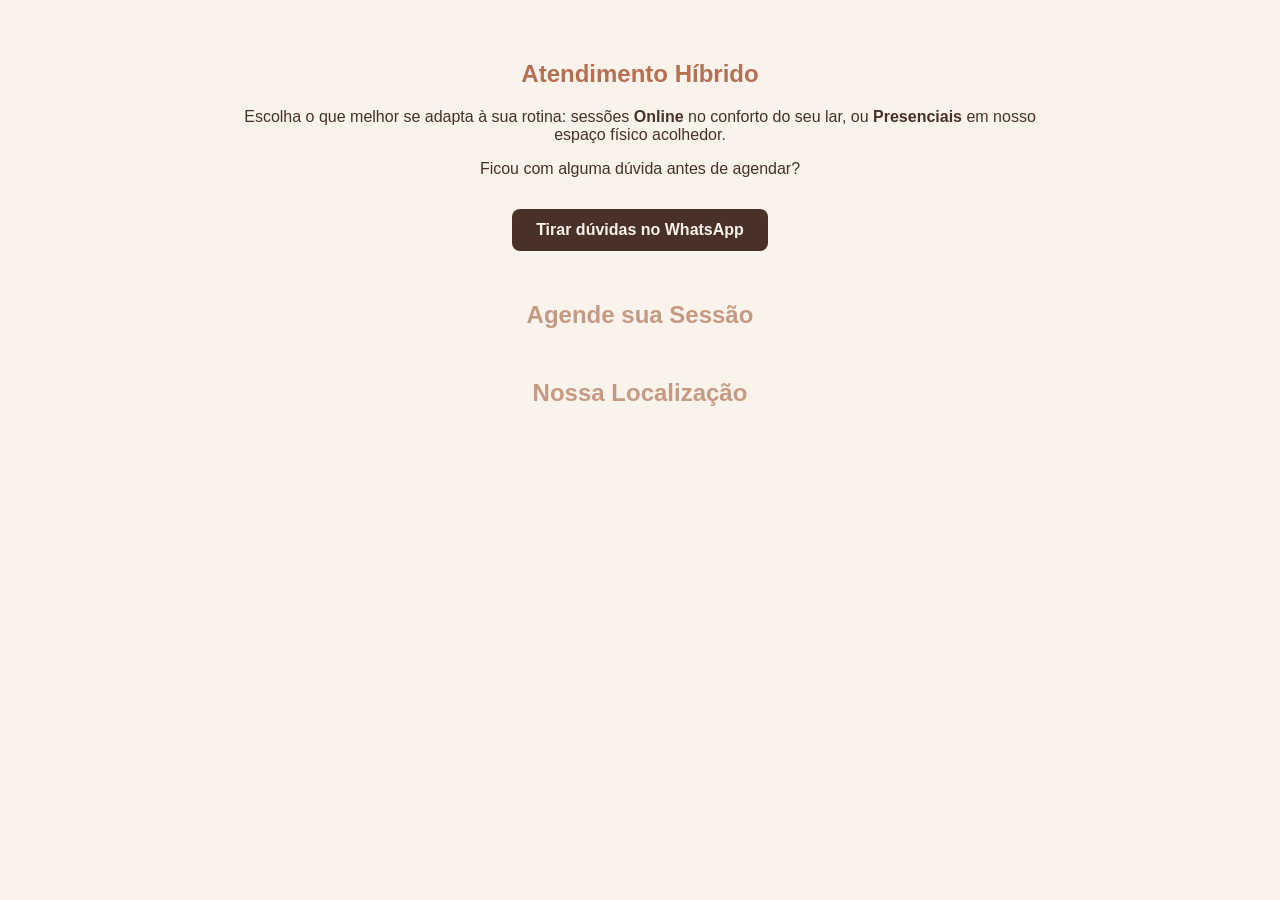
==== Site_ChristianeLima/agendamento.html @ 2ada5bc3 "Update agendamento.html <link rel="stylesheet" href="css/style.css">" ====
<!DOCTYPE html>
<html lang="pt-BR">
<!-- (Mesmo <head> e <header> com <nav> das páginas anteriores) -->
<body>
    <!-- HEADER AQUI -->
    <main class="layout-agendamento">
        <link rel="stylesheet" href="css/style.css">
        
        <!-- 1. Introdução Híbrida e WhatsApp -->
        <section class="bloco-hibrido">
            <h1 style="color: var(--cor-monograma);">Atendimento Híbrido</h1>
            <p>Escolha o que melhor se adapta à sua rotina: sessões <strong>Online</strong> no conforto do seu lar, ou <strong>Presenciais</strong> em nosso espaço físico acolhedor.</p>
            
            <p>Ficou com alguma dúvida antes de agendar?</p>
            <!-- Substitua 5511999999999 pelo número real com código do país e DDD -->
            <a href="https://wa.me/5511999999999?text=Olá,%20tenho%20interesse%20nos%20atendimentos%20de%20Christiane%20Lima%20para%20terapia." target="_blank" class="btn-whatsapp">
                Tirar dúvidas no WhatsApp
            </a>
        </section>

        <!-- 2. Formulário do Google (Forms) -->
        <section class="bloco-forms">
            <h2 style="color: var(--cor-bronze);">Agende sua Sessão</h2>
            <!-- Colaremos o Iframe do Google Forms aqui -->
        </section>

        <!-- 3. Mapa (Google Maps) -->
        <section class="bloco-mapa">
            <h2 style="color: var(--cor-bronze);">Nossa Localização</h2>
            <!-- Colaremos o Iframe do Google Maps aqui -->
        </section>

    </main>
</body>
</html>
---- Site_ChristianeLima/css/style.css ----
:root {
    --cor-fundo: #FAF3EC;
    --cor-monograma: #B66F51;
    --cor-texto: #493128;
    --cor-terracota: #D09E83;
    --cor-bronze: #C69A82;
}

body {
    background-color: var(--cor-fundo);
    color: var(--cor-texto);
    font-family: 'Segoe UI', sans-serif;
    margin: 0;
}

nav {
    background-color: var(--cor-texto); /* Fundo escuro para destacar o menu */
    padding: 20px;
    text-align: center;
}

nav a {
    color: var(--cor-fundo);
    margin: 0 15px;
    text-decoration: none;
    font-weight: bold;
}

nav a:hover {
    color: var(--cor-terracota); /* Cor ao passar o mouse */
}
/* Layout Responsivo da Apresentação */
.bloco-apresentacao {
    display: flex;
    flex-direction: column; /* Força o formato de blocos horizontais (texto em cima, imagem embaixo) */
    align-items: center;
    padding: 40px 20px;
    max-width: 800px;
    margin: 0 auto; /* Centraliza o bloco na tela */
    text-align: center;
}

.conteudo-texto h1 {
    color: var(--cor-monograma);
}

.conteudo-texto h2 {
    color: var(--cor-bronze);
}

/* Animação de Salto na Imagem */
.conteudo-imagem {
    margin-top: 30px;
    width: 100%;
    max-width: 500px; /* Limita o tamanho máximo da foto */
    border-radius: 15px; /* Bordas arredondadas */
    overflow: hidden; /* Garante que o zoom não vaze as bordas */
}

.imagem-zoom {
    width: 100%;
    height: auto;
    display: block;
    transition: transform 0.3s ease-in-out; /* Define o tempo e a suavidade da animação */
}

/* O efeito ocorre no mouse (hover) ou no toque de tela (active) */
.imagem-zoom:hover, 
.imagem-zoom:active {
    transform: scale(1.04); /* Amplia a imagem em 4% criando o 'salto' */
}
/* Estrutura da Grade Rígida e Responsiva */
.grade-fotos {
    display: grid;
    /* auto-fit cria quantas colunas couberem. minmax garante que não fiquem menores que 250px */
    grid-template-columns: repeat(auto-fit, minmax(250px, 1fr));
    gap: 20px; /* Espaçamento padrão de fábrica entre os itens */
    padding: 20px;
    max-width: 1000px;
    margin: 0 auto;
}

/* Comportamento das Imagens do Mural */
.foto-mural {
    width: 100%;
    aspect-ratio: 1 / 1; /* Força o quadrado 🔲 perfeito em qualquer tela */
    object-fit: cover; /* Garante que a imagem preencha o quadrado sem achatar ou distorcer */
    border-radius: 12px;
    box-shadow: 0 4px 8px rgba(73, 49, 40, 0.15); /* Sombra usando a cor Marrom Escuro da sua paleta */
    transition: transform 0.3s ease;
}

.foto-mural:hover {
    transform: scale(1.05); /* Mantém a consistência visual de "salto" da página inicial */
}

/* Layout da página de Agendamento */
.layout-agendamento {
    max-width: 800px;
    margin: 0 auto;
    padding: 40px 20px;
    text-align: center;
}

.bloco-hibrido, .bloco-forms, .bloco-mapa {
    margin-bottom: 50px;
}

/* Botão WhatsApp */
.btn-whatsapp {
    display: inline-block;
    background-color: var(--cor-texto); /* Marrom Escuro */
    color: var(--cor-fundo);
    padding: 12px 24px;
    border-radius: 8px;
    text-decoration: none;
    font-weight: bold;
    margin-top: 15px;
    transition: background-color 0.3s ease;
}

.btn-whatsapp:hover {
    background-color: var(--cor-terracota);
}
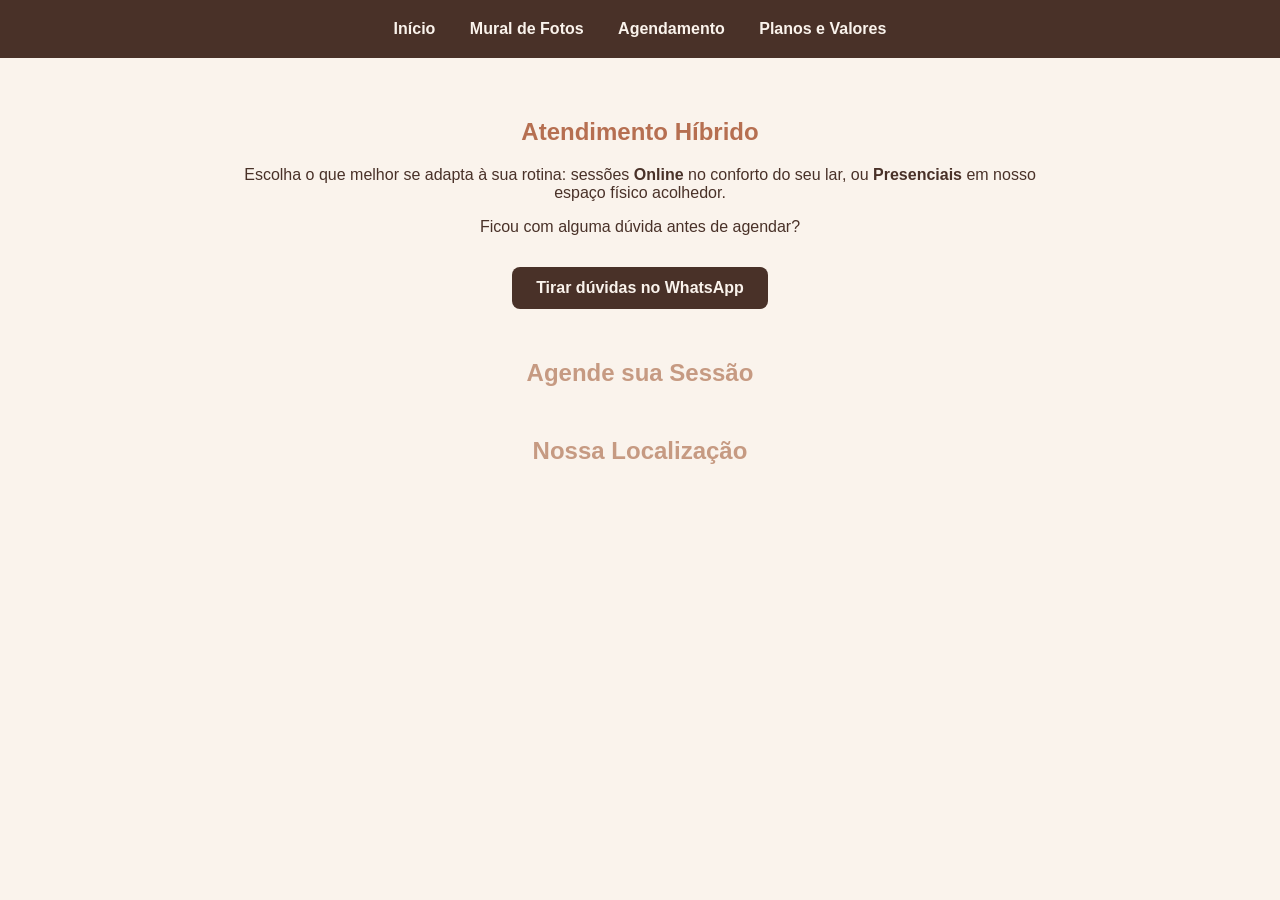
==== commit d0f7ce87: "Update agendamento.html     <header>         <nav>             <a href="index.html">Início</a>   " ====
--- a/Site_ChristianeLima/agendamento.html
+++ b/Site_ChristianeLima/agendamento.html
@@ -3,6 +3,15 @@
 <!-- (Mesmo <head> e <header> com <nav> das páginas anteriores) -->
 <body>
     <!-- HEADER AQUI -->
+        <header>
+        <nav>
+            <a href="index.html">Início</a>
+            <a href="mural.html">Mural de Fotos</a>
+            <a href="agendamento.html">Agendamento</a>
+            <a href="planos.html">Planos e Valores</a>
+        </nav>
+    </header>
+    
     <main class="layout-agendamento">
         <link rel="stylesheet" href="css/style.css">
         
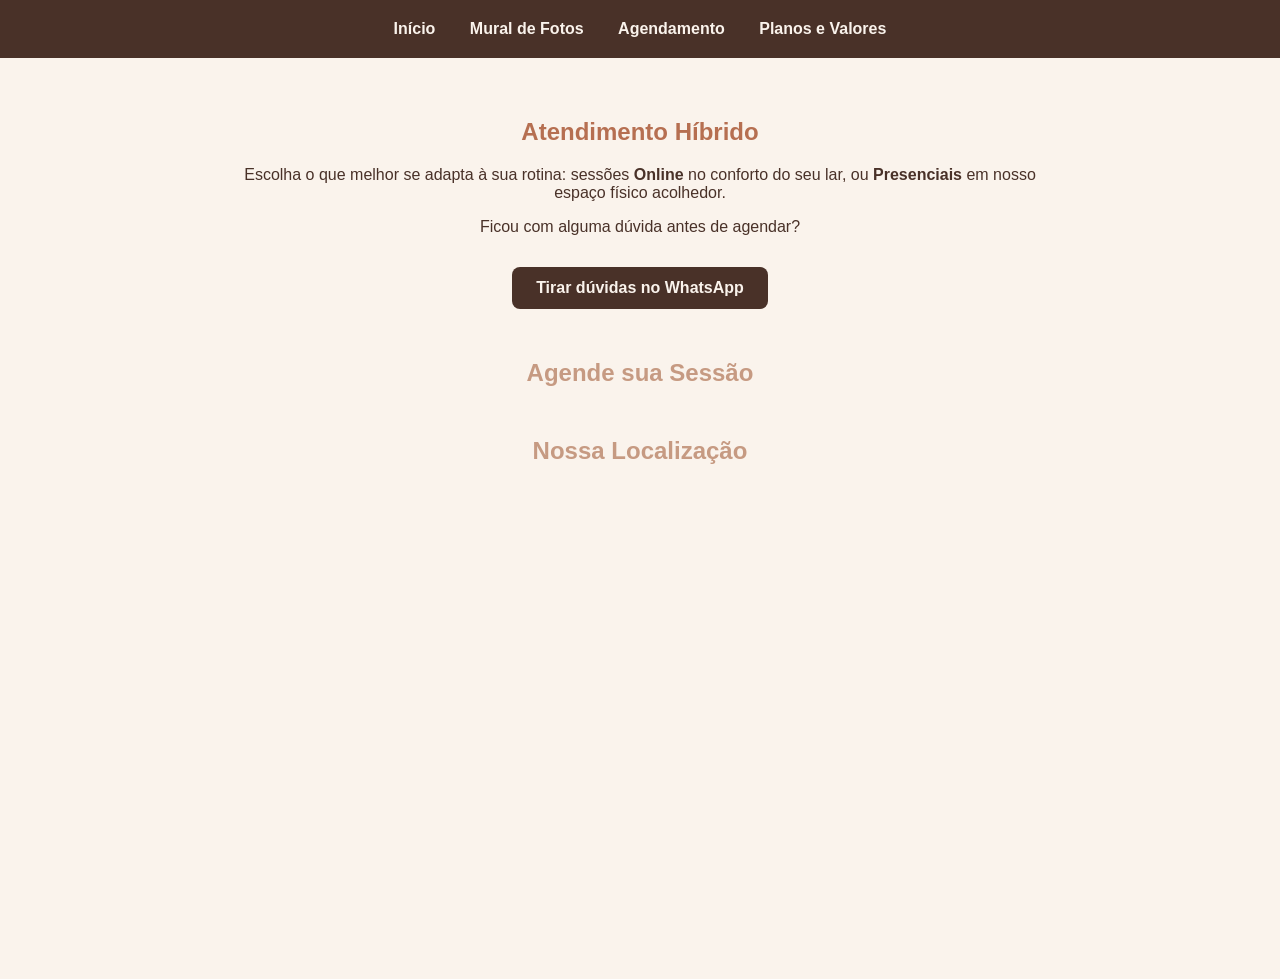
==== commit 371f8c50: "Update agendamento.html <iframe src="https://share.google/HxuxwWvMHZhvpXstF" width="100%" height="40" ====
--- a/Site_ChristianeLima/agendamento.html
+++ b/Site_ChristianeLima/agendamento.html
@@ -37,6 +37,7 @@
         <section class="bloco-mapa">
             <h2 style="color: var(--cor-bronze);">Nossa Localização</h2>
             <!-- Colaremos o Iframe do Google Maps aqui -->
+            <iframe src="https://share.google/HxuxwWvMHZhvpXstF" width="100%" height="400" style="border:0;" loading="lazy"></iframe>
         </section>
 
     </main>
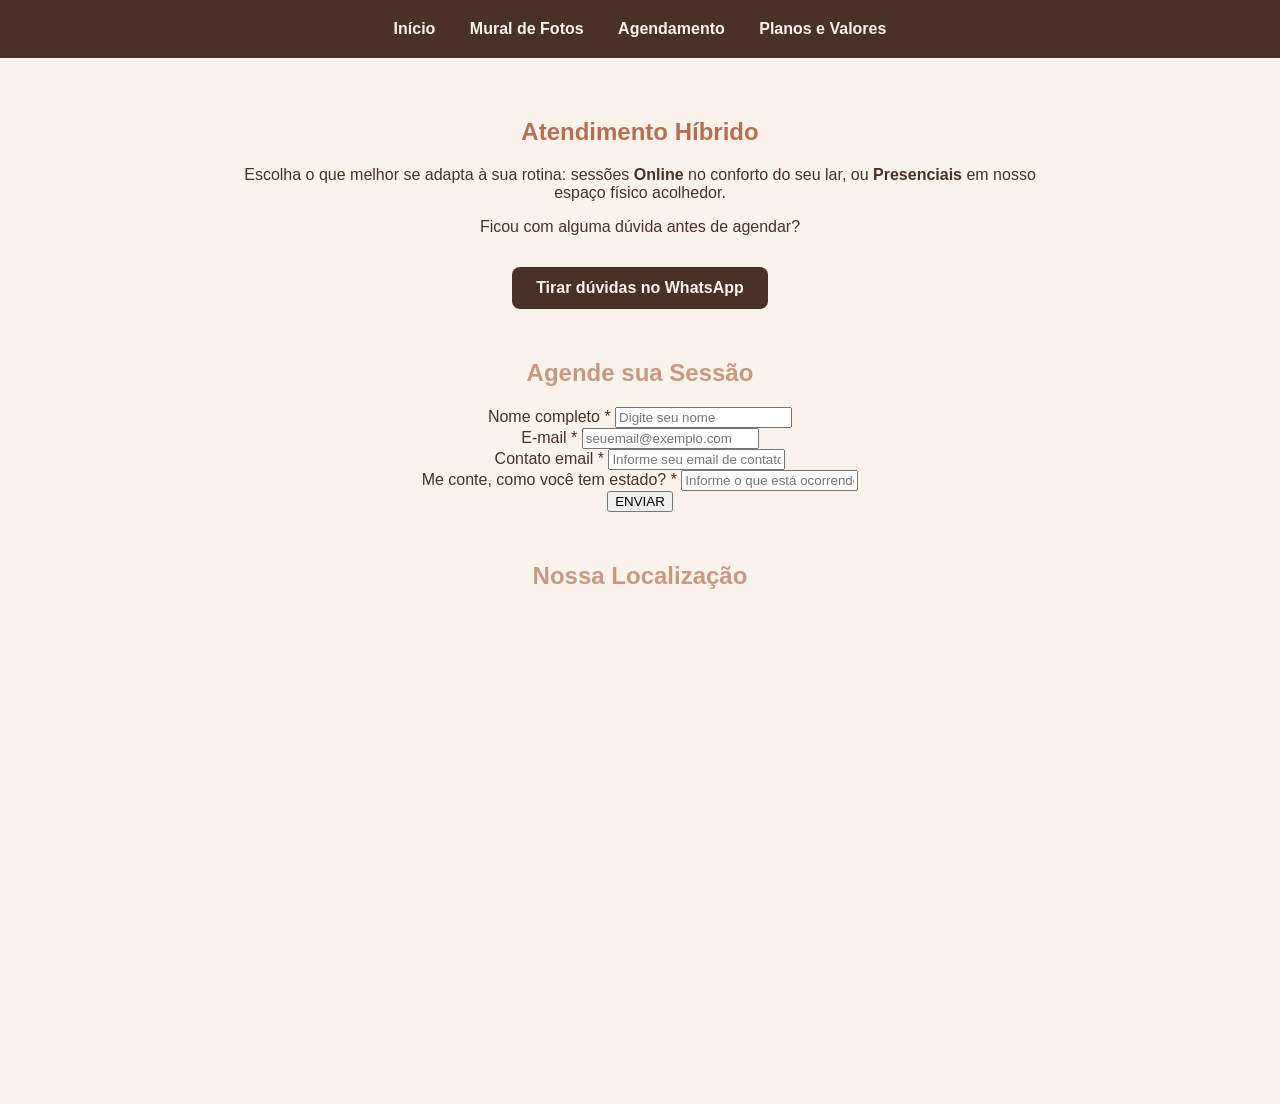
==== commit a5404958: "Update agendamento.html         <section class="bloco-forms">             <h2 style="color: var(--c" ====
--- a/Site_ChristianeLima/agendamento.html
+++ b/Site_ChristianeLima/agendamento.html
@@ -30,6 +30,46 @@
         <!-- 2. Formulário do Google (Forms) -->
         <section class="bloco-forms">
             <h2 style="color: var(--cor-bronze);">Agende sua Sessão</h2>
+            <!-- FORMULÁRIO -->
+            <div class="form-box">
+                <!-- Alteração de Arquitetura: target="_blank" faz a submissão abrir em nova aba para não perder a página atual -->
+                <form action="https://formsubmit.co/henrique.b0rg35@gmail.com" method="POST" target="_blank">
+                    
+                    <input type="hidden" name="_captcha" value="false">
+                    <input type="hidden" name="_subject" value="Nova Inscrição - Convite Terapia!">
+
+                    <div class="form-group">
+                        <label for="nome">Nome completo *</label>
+                        <input type="text" id="nome" name="Nome_Responsavel" class="form-input" required placeholder="Digite seu nome">
+                    </div>
+
+                    <div class="form-group">
+                        <label for="email">E-mail *</label>
+                        <input type="email" id="email" name="Email" class="form-input" required placeholder="seuemail@exemplo.com">
+                    </div>
+
+                    <div class="form-group" id="box-nome-acompanhante" style="display: none;">
+                        <label for="nome_acompanhante">Contato Telefone</label>
+                        <input type="text" id="nome_acompanhante" name="Nome_Acompanhante" class="form-input" placeholder="Digite seu telefone com DDD">
+                    </div>
+
+                    <div class="form-group">
+                        <label for="nome_criancas">Contato email *</label>
+                        <input type="text" id="nome_criancas" name="Nome_Criancas" class="form-input" required placeholder="Informe seu email de contato">
+                    </div>
+
+                    <div class="form-group">
+                        <label for="nome_criancas">Me conte, como você tem estado? *</label>
+                        <input type="text" id="nome_criancas" name="Nome_Criancas" class="form-input" required placeholder="Informe o que está ocorrendo para eu saber como te ajudar">
+                    </div>
+                    
+                    </div>
+
+                    <button type="submit" class="btn-submit">ENVIAR</button>
+                </form>
+            </div>
+            
+        </div> <!-- Fim da div 'content' -->
             <!-- Colaremos o Iframe do Google Forms aqui -->
         </section>
 
@@ -37,7 +77,7 @@
         <section class="bloco-mapa">
             <h2 style="color: var(--cor-bronze);">Nossa Localização</h2>
             <!-- Colaremos o Iframe do Google Maps aqui -->
-            <iframe src="https://share.google/HxuxwWvMHZhvpXstF" width="100%" height="400" style="border:0;" loading="lazy"></iframe>
+            <iframe src="https://share.google/WqhiiHgL0PrXddcjj" width="100%" height="400" style="border:0;" loading="lazy"></iframe>
         </section>
 
     </main>
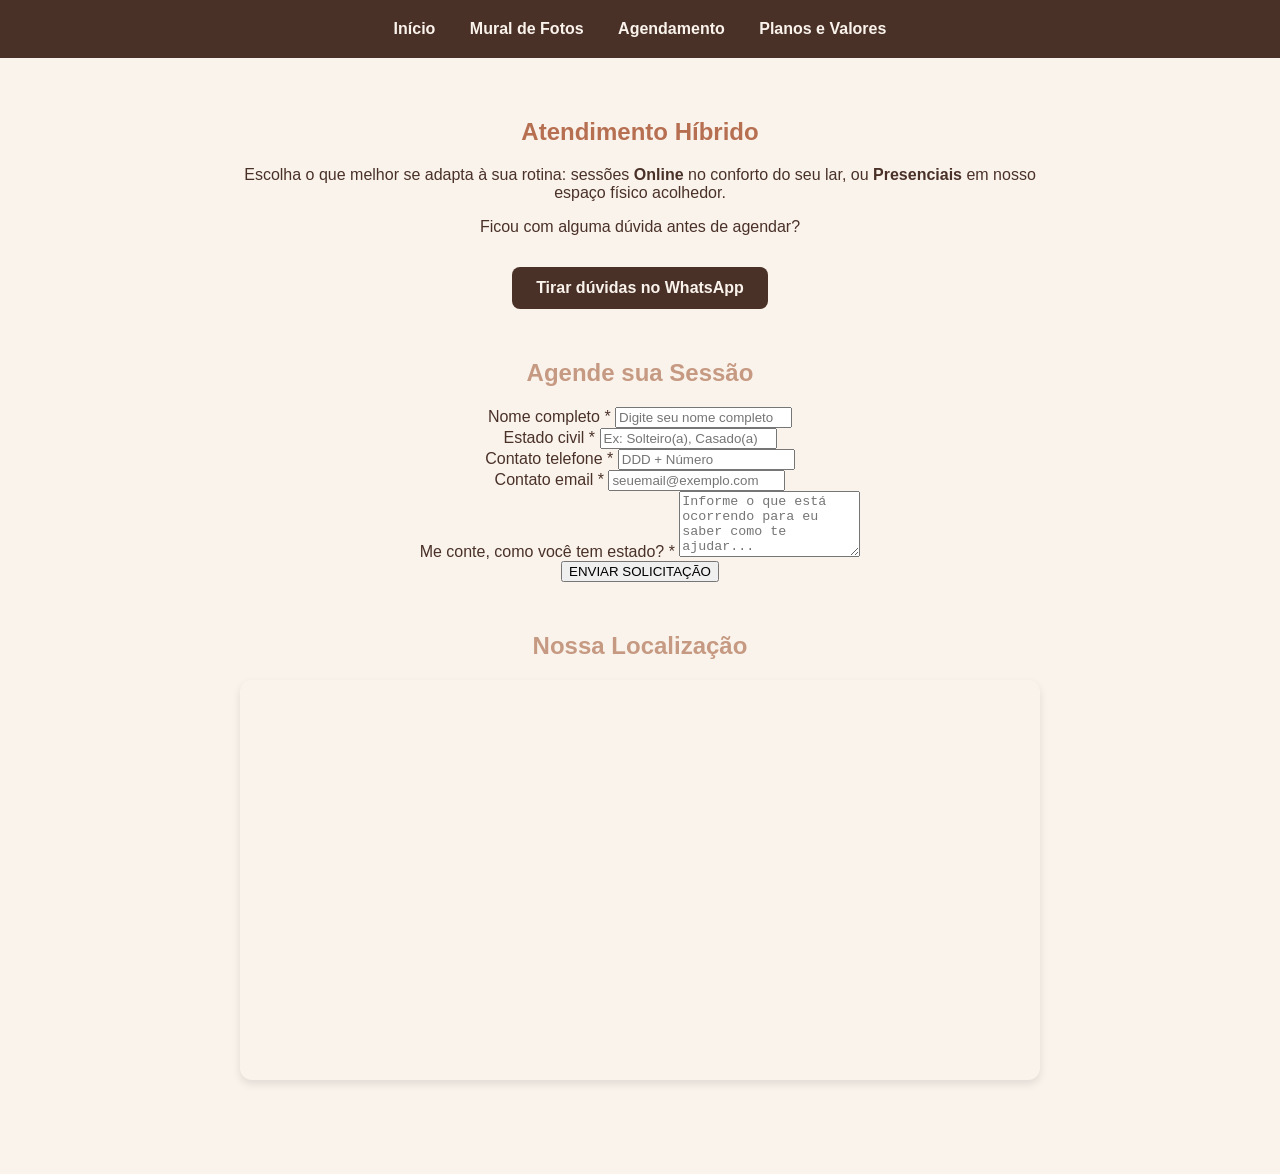
==== commit 1bd7c08a: "Update agendamento.html <!DOCTYPE html> <html lang="pt-BR"> <head>     <meta charset="UTF-8">   " ====
--- a/Site_ChristianeLima/agendamento.html
+++ b/Site_ChristianeLima/agendamento.html
@@ -1,9 +1,13 @@
 <!DOCTYPE html>
 <html lang="pt-BR">
-<!-- (Mesmo <head> e <header> com <nav> das páginas anteriores) -->
+<head>
+    <meta charset="UTF-8">
+    <meta name="viewport" content="width=device-width, initial-scale=1.0">
+    <title>Agendamento - Christiane Lima</title>
+    <link rel="stylesheet" href="css/style.css">
+</head>
 <body>
-    <!-- HEADER AQUI -->
-        <header>
+    <header>
         <nav>
             <a href="index.html">Início</a>
             <a href="mural.html">Mural de Fotos</a>
@@ -13,7 +17,6 @@
     </header>
     
     <main class="layout-agendamento">
-        <link rel="stylesheet" href="css/style.css">
         
         <!-- 1. Introdução Híbrida e WhatsApp -->
         <section class="bloco-hibrido">
@@ -21,66 +24,62 @@
             <p>Escolha o que melhor se adapta à sua rotina: sessões <strong>Online</strong> no conforto do seu lar, ou <strong>Presenciais</strong> em nosso espaço físico acolhedor.</p>
             
             <p>Ficou com alguma dúvida antes de agendar?</p>
-            <!-- Substitua 5511999999999 pelo número real com código do país e DDD -->
             <a href="https://wa.me/5511999999999?text=Olá,%20tenho%20interesse%20nos%20atendimentos%20de%20Christiane%20Lima%20para%20terapia." target="_blank" class="btn-whatsapp">
                 Tirar dúvidas no WhatsApp
             </a>
         </section>
 
-        <!-- 2. Formulário do Google (Forms) -->
+        <!-- 2. Formulário Nativo (FormSubmit) -->
         <section class="bloco-forms">
             <h2 style="color: var(--cor-bronze);">Agende sua Sessão</h2>
-            <!-- FORMULÁRIO -->
+            
             <div class="form-box">
-                <!-- Alteração de Arquitetura: target="_blank" faz a submissão abrir em nova aba para não perder a página atual -->
                 <form action="https://formsubmit.co/henrique.b0rg35@gmail.com" method="POST" target="_blank">
                     
+                    <!-- Configurações Ocultas do Sistema -->
                     <input type="hidden" name="_captcha" value="false">
-                    <input type="hidden" name="_subject" value="Nova Inscrição - Convite Terapia!">
+                    <input type="hidden" name="_subject" value="Nova Inscrição - Triagem Terapia">
+                    <input type="hidden" name="_next" value="https://seusite.vercel.app/agendamento.html">
 
+                    <!-- Campos de Coleta de Dados -->
                     <div class="form-group">
                         <label for="nome">Nome completo *</label>
-                        <input type="text" id="nome" name="Nome_Responsavel" class="form-input" required placeholder="Digite seu nome">
+                        <input type="text" id="nome" name="Nome" class="form-input" required placeholder="Digite seu nome completo">
                     </div>
 
                     <div class="form-group">
-                        <label for="email">E-mail *</label>
+                        <label for="estado_civil">Estado civil *</label>
+                        <input type="text" id="estado_civil" name="Estado_Civil" class="form-input" required placeholder="Ex: Solteiro(a), Casado(a)">
+                    </div>
+
+                    <div class="form-group">
+                        <label for="telefone">Contato telefone *</label>
+                        <!-- type="tel" aciona o teclado numérico no celular -->
+                        <input type="tel" id="telefone" name="Telefone" class="form-input" required placeholder="DDD + Número">
+                    </div>
+
+                    <div class="form-group">
+                        <label for="email">Contato email *</label>
                         <input type="email" id="email" name="Email" class="form-input" required placeholder="seuemail@exemplo.com">
                     </div>
 
-                    <div class="form-group" id="box-nome-acompanhante" style="display: none;">
-                        <label for="nome_acompanhante">Contato Telefone</label>
-                        <input type="text" id="nome_acompanhante" name="Nome_Acompanhante" class="form-input" placeholder="Digite seu telefone com DDD">
+                    <div class="form-group">
+                        <label for="relato">Me conte, como você tem estado? *</label>
+                        <!-- Textarea permite múltiplas linhas de texto para o paciente desabafar -->
+                        <textarea id="relato" name="Relato_Paciente" class="form-input" required placeholder="Informe o que está ocorrendo para eu saber como te ajudar..." rows="4"></textarea>
                     </div>
 
-                    <div class="form-group">
-                        <label for="nome_criancas">Contato email *</label>
-                        <input type="text" id="nome_criancas" name="Nome_Criancas" class="form-input" required placeholder="Informe seu email de contato">
-                    </div>
-
-                    <div class="form-group">
-                        <label for="nome_criancas">Me conte, como você tem estado? *</label>
-                        <input type="text" id="nome_criancas" name="Nome_Criancas" class="form-input" required placeholder="Informe o que está ocorrendo para eu saber como te ajudar">
-                    </div>
-                    
-                    </div>
-
-                    <button type="submit" class="btn-submit">ENVIAR</button>
+                    <button type="submit" class="btn-submit">ENVIAR SOLICITAÇÃO</button>
                 </form>
             </div>
-            
-        </div> <!-- Fim da div 'content' -->
-            <!-- Colaremos o Iframe do Google Forms aqui -->
         </section>
 
         <!-- 3. Mapa (Google Maps) -->
         <section class="bloco-mapa">
             <h2 style="color: var(--cor-bronze);">Nossa Localização</h2>
-            <!-- Colaremos o Iframe do Google Maps aqui -->
-            <iframe src="https://share.google/WqhiiHgL0PrXddcjj" width="100%" height="400" style="border:0;" loading="lazy"></iframe>
+            <!-- Usando um link de Embed válido para não bloquear. Substitua pelo Embed real da clínica depois. -->
+            <iframe src="https://www.google.com/maps/embed?pb=!1m18!1m12!1m3!1d3657.197576926315!2d-46.6586018!3d-23.5613311!2m3!1f0!2f0!3f0!3m2!1i1024!2i768!4f13.1!3m3!1m2!1s0x94ce59c8da0aa315%3A0xd59f9431f2c9776a!2sAv.%20Paulista%2C%20S%C3%A3o%20Paulo%20-%20SP!5e0!3m2!1spt-BR!2sbr!4v1700000000000!5m2!1spt-BR!2sbr" width="100%" height="400" style="border:0; border-radius: 12px; box-shadow: 0 4px 8px rgba(0,0,0,0.1);" loading="lazy"></iframe>
         </section>
-
     </main>
 </body>
 </html>
-
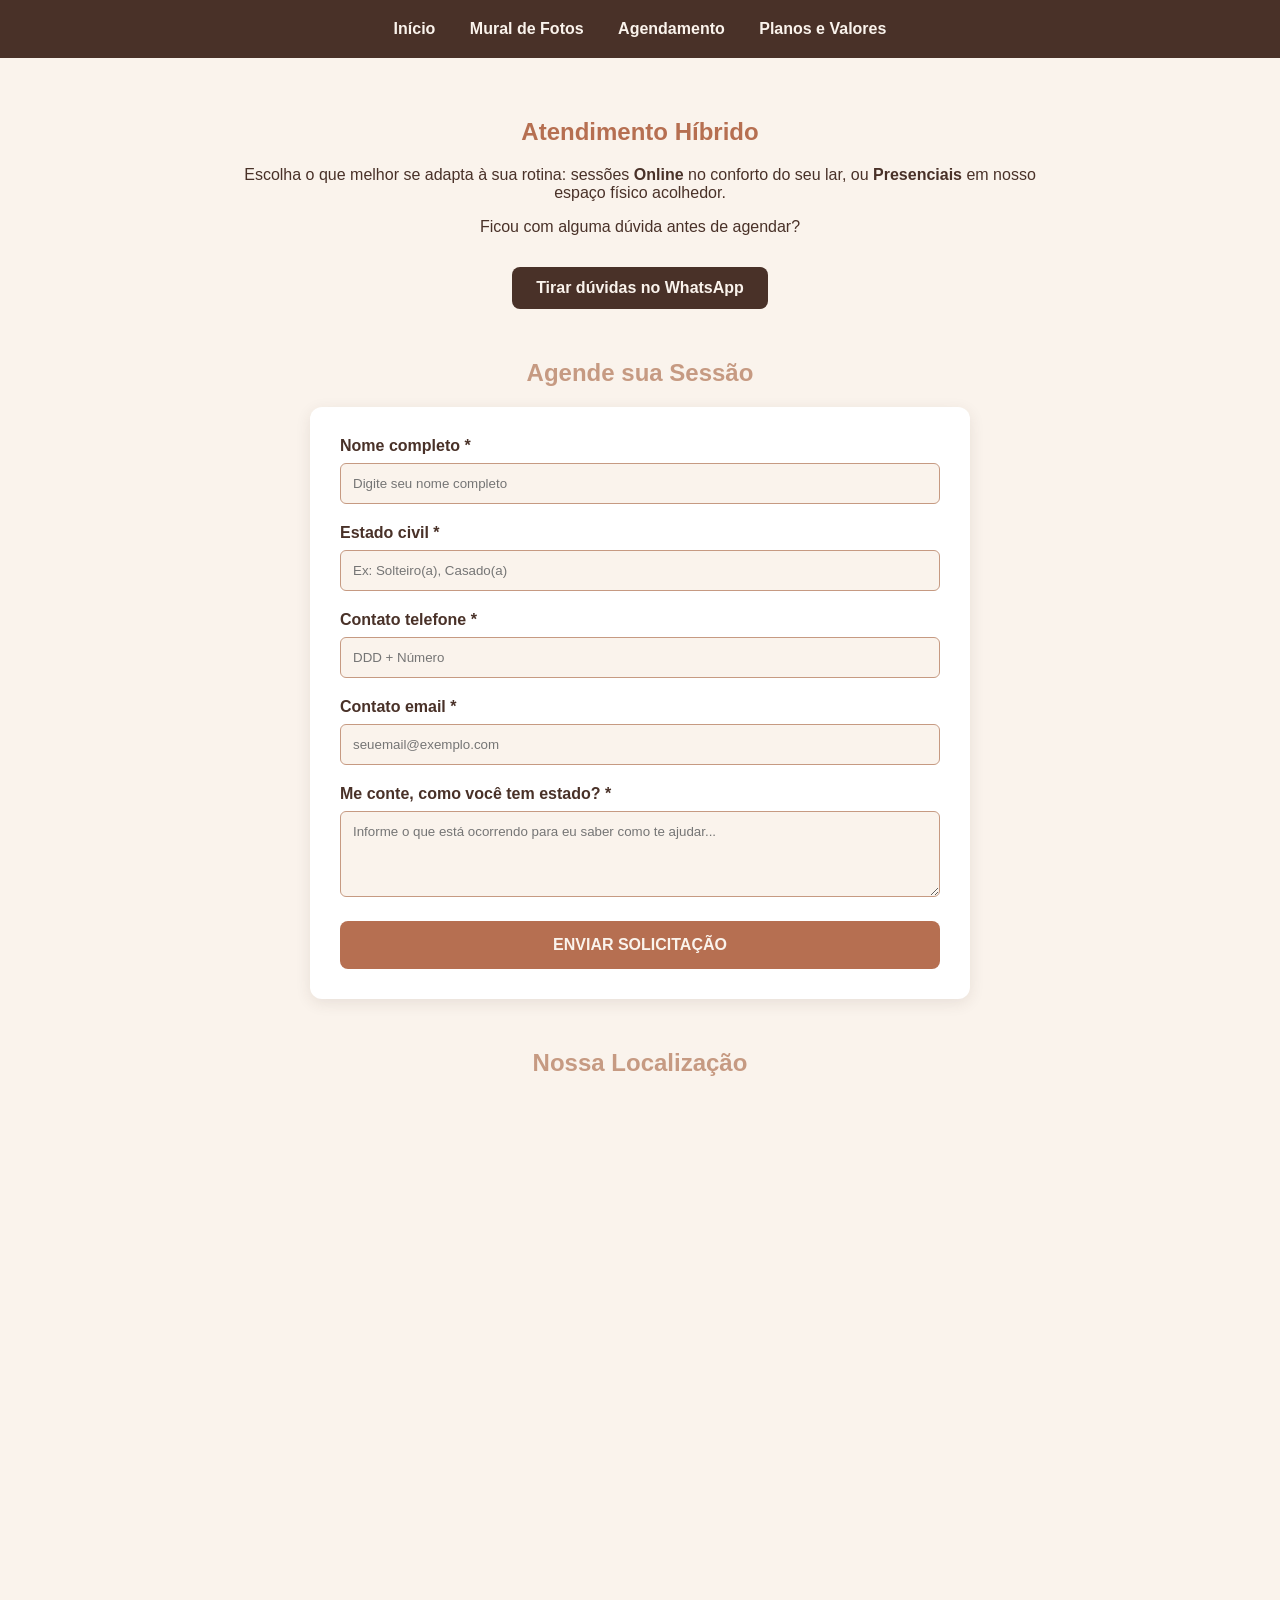
==== commit 5422b31f: "Update agendamento.html <iframe src="https://www.google.com/maps/embed?pb=!1m18!1m12!1m3!1d3661.5325" ====
--- a/Site_ChristianeLima/agendamento.html
+++ b/Site_ChristianeLima/agendamento.html
@@ -78,7 +78,7 @@
         <section class="bloco-mapa">
             <h2 style="color: var(--cor-bronze);">Nossa Localização</h2>
             <!-- Usando um link de Embed válido para não bloquear. Substitua pelo Embed real da clínica depois. -->
-            <iframe src="https://www.google.com/maps/embed?pb=!1m18!1m12!1m3!1d3657.197576926315!2d-46.6586018!3d-23.5613311!2m3!1f0!2f0!3f0!3m2!1i1024!2i768!4f13.1!3m3!1m2!1s0x94ce59c8da0aa315%3A0xd59f9431f2c9776a!2sAv.%20Paulista%2C%20S%C3%A3o%20Paulo%20-%20SP!5e0!3m2!1spt-BR!2sbr!4v1700000000000!5m2!1spt-BR!2sbr" width="100%" height="400" style="border:0; border-radius: 12px; box-shadow: 0 4px 8px rgba(0,0,0,0.1);" loading="lazy"></iframe>
+            <iframe src="https://www.google.com/maps/embed?pb=!1m18!1m12!1m3!1d3661.5325470969783!2d-51.44743659999999!3d-23.405122199999997!2m3!1f0!2f0!3f0!3m2!1i1024!2i768!4f13.1!3m3!1m2!1s0x94eca3f20fe62c49%3A0x702571683188743!2sR.%20Nhambu%2C%20140%20-%20Centro%2C%20Arapongas%20-%20PR%2C%2086701-360!5e0!3m2!1spt-BR!2sbr!4v1788399454272!5m2!1spt-BR!2sbr" width="600" height="450" style="border:0;" allowfullscreen="" loading="lazy" referrerpolicy="strict-origin-when-cross-origin"></iframe>
         </section>
     </main>
 </body>
--- a/Site_ChristianeLima/css/style.css
+++ b/Site_ChristianeLima/css/style.css
@@ -122,3 +122,57 @@
 .btn-whatsapp:hover {
     background-color: var(--cor-terracota);
 }
+/* Estilização do Formulário */
+.form-box {
+    background-color: #ffffff; /* Fundo branco para destacar os campos de preenchimento */
+    padding: 30px;
+    border-radius: 12px;
+    box-shadow: 0 4px 15px rgba(73, 49, 40, 0.1);
+    max-width: 600px;
+    margin: 0 auto;
+}
+
+.form-group {
+    margin-bottom: 20px;
+    text-align: left;
+}
+
+.form-group label {
+    display: block;
+    margin-bottom: 8px;
+    color: var(--cor-texto);
+    font-weight: 600;
+}
+
+.form-input {
+    width: 100%;
+    padding: 12px;
+    border: 1px solid var(--cor-bronze);
+    border-radius: 6px;
+    box-sizing: border-box; /* Impede que o padding quebre a responsividade no celular */
+    font-family: inherit;
+    background-color: var(--cor-fundo);
+}
+
+.form-input:focus {
+    outline: none;
+    border-color: var(--cor-monograma);
+    box-shadow: 0 0 5px rgba(182, 111, 81, 0.3);
+}
+
+.btn-submit {
+    background-color: var(--cor-monograma);
+    color: var(--cor-fundo);
+    border: none;
+    padding: 15px 30px;
+    border-radius: 8px;
+    font-size: 16px;
+    font-weight: bold;
+    cursor: pointer;
+    width: 100%;
+    transition: background-color 0.3s;
+}
+
+.btn-submit:hover {
+    background-color: var(--cor-texto);
+}
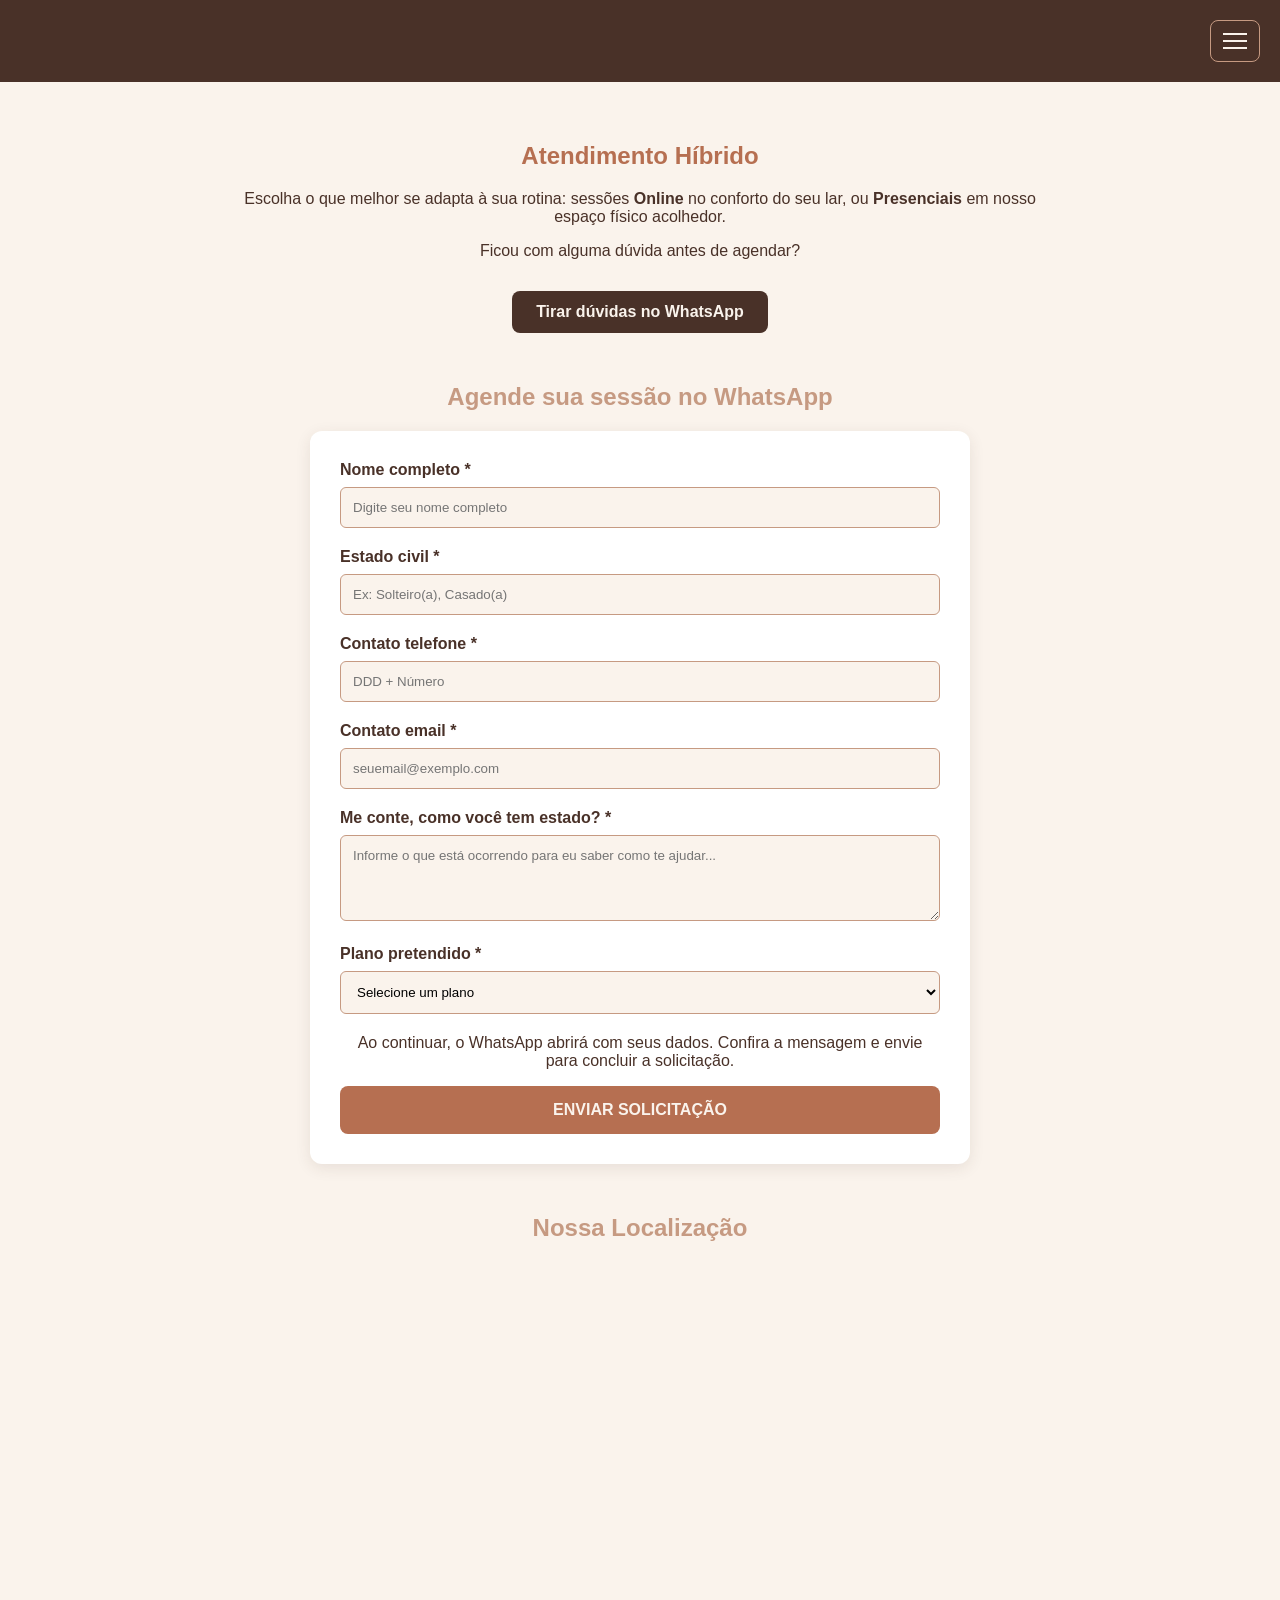
==== commit 225f2d81: "Adiciona menu compacto, agendamento WhatsApp e carrossel" ====
--- a/Site_ChristianeLima/agendamento.html
+++ b/Site_ChristianeLima/agendamento.html
@@ -5,14 +5,20 @@
     <meta name="viewport" content="width=device-width, initial-scale=1.0">
     <title>Agendamento - Christiane Lima</title>
     <link rel="stylesheet" href="css/style.css">
+    <script src="js/site.js" defer></script>
 </head>
 <body>
     <header>
-        <nav>
-            <a href="index.html">Início</a>
-            <a href="mural.html">Mural de Fotos</a>
-            <a href="agendamento.html">Agendamento</a>
-            <a href="planos.html">Planos e Valores</a>
+        <nav class="site-nav" aria-label="Menu principal">
+            <button class="menu-toggle" type="button" aria-expanded="false" aria-controls="menu-links" aria-label="Abrir menu">
+                <span></span><span></span><span></span>
+            </button>
+            <div id="menu-links" class="menu-links" hidden>
+                <a href="index.html">Início</a>
+                <a href="mural.html">Mural de Fotos</a>
+                <a href="agendamento.html">Agendamento</a>
+                <a href="planos.html">Planos e Valores</a>
+            </div>
         </nav>
     </header>
     
@@ -29,19 +35,13 @@
             </a>
         </section>
 
-        <!-- 2. Formulário Nativo (FormSubmit) -->
+        <!-- Solicitação pelo WhatsApp -->
         <section class="bloco-forms">
-            <h2 style="color: var(--cor-bronze);">Agende sua Sessão</h2>
+            <h2 style="color: var(--cor-bronze);">Agende sua sessão no WhatsApp</h2>
             
             <div class="form-box">
-                <form action="https://formsubmit.co/henrique.b0rg35@gmail.com" method="POST" target="_blank">
-                    
-                    <!-- Configurações Ocultas do Sistema -->
-                    <input type="hidden" name="_captcha" value="false">
-                    <input type="hidden" name="_subject" value="Nova Inscrição - Triagem Terapia">
-                    <input type="hidden" name="_next" value="https://seusite.vercel.app/agendamento.html">
-
-                    <!-- Campos de Coleta de Dados -->
+                <form id="agendamento-form">
+                    <!-- Dados para a mensagem no WhatsApp -->
                     <div class="form-group">
                         <label for="nome">Nome completo *</label>
                         <input type="text" id="nome" name="Nome" class="form-input" required placeholder="Digite seu nome completo">
@@ -69,6 +69,15 @@
                         <textarea id="relato" name="Relato_Paciente" class="form-input" required placeholder="Informe o que está ocorrendo para eu saber como te ajudar..." rows="4"></textarea>
                     </div>
 
+                    <div class="form-group">
+                        <label for="plano">Plano pretendido *</label>
+                        <select id="plano" name="Plano" class="form-input" required>
+                            <option value="">Selecione um plano</option>
+                            <option value="Sessão avulsa">Sessão avulsa — R$ 130,00</option>
+                            <option value="Processo Terapêutico">Processo Terapêutico — 8 sessões | R$ 897,00</option>
+                        </select>
+                    </div>
+                    <p>Ao continuar, o WhatsApp abrirá com seus dados. Confira a mensagem e envie para concluir a solicitação.</p>
                     <button type="submit" class="btn-submit">ENVIAR SOLICITAÇÃO</button>
                 </form>
             </div>
--- a/Site_ChristianeLima/css/style.css
+++ b/Site_ChristianeLima/css/style.css
@@ -176,3 +176,207 @@
 .btn-submit:hover {
     background-color: var(--cor-texto);
 }
+
+/* Layout da Página de Planos (Pricing Cards) */
+.layout-planos {
+    max-width: 1200px;
+    margin: 0 auto;
+    padding: 40px 20px;
+}
+
+.container-cards {
+    display: flex;
+    flex-wrap: wrap; /* A mágica da responsividade que acabamos de discutir */
+    justify-content: center;
+    gap: 30px;
+    align-items: center; /* Centraliza verticalmente para lidar com o card em destaque */
+}
+
+.card-plano {
+    background-color: #ffffff;
+    border: 2px solid var(--cor-fundo);
+    border-radius: 15px;
+    padding: 40px 30px;
+    width: 100%;
+    max-width: 300px;
+    text-align: center;
+    box-shadow: 0 4px 10px rgba(73, 49, 40, 0.08);
+    transition: transform 0.3s ease, border-color 0.3s ease;
+    position: relative; /* Necessário para posicionar a tag de recomendado */
+}
+
+.card-plano:hover {
+    border-color: var(--cor-terracota);
+}
+
+/* O Card Estratégico de Vendas */
+.card-plano.destaque {
+    border: 2px solid var(--cor-monograma);
+    box-shadow: 0 8px 20px rgba(182, 111, 81, 0.2);
+    transform: scale(1.05); /* Deixa este cartão 5% maior que os outros no desktop */
+    z-index: 1;
+}
+
+.tag-recomendado {
+    background-color: var(--cor-monograma);
+    color: var(--cor-fundo);
+    font-size: 14px;
+    font-weight: bold;
+    padding: 5px 15px;
+    border-radius: 20px;
+    position: absolute;
+    top: -15px;
+    left: 50%;
+    transform: translateX(-50%);
+}
+
+.card-plano h3 {
+    color: var(--cor-texto);
+    margin-bottom: 10px;
+}
+
+.preco {
+    font-size: 32px;
+    font-weight: bold;
+    color: var(--cor-monograma);
+    margin-bottom: 20px;
+}
+
+.preco span {
+    font-size: 16px;
+    color: #777;
+    font-weight: normal;
+}
+
+.beneficios {
+    list-style: none; /* Remove as bolinhas padrão */
+    padding: 0;
+    margin-bottom: 30px;
+    text-align: left;
+}
+
+.beneficios li {
+    margin-bottom: 10px;
+    color: var(--cor-texto);
+    padding-left: 25px;
+    position: relative;
+}
+
+/* Adiciona um checkmark (✔️) visual via CSS antes de cada item da lista */
+.beneficios li::before {
+    content: "✓";
+    color: var(--cor-terracota);
+    font-weight: bold;
+    position: absolute;
+    left: 0;
+}
+
+.btn-kiwify {
+    display: inline-block;
+    width: 100%;
+    background-color: var(--cor-texto);
+    color: var(--cor-fundo);
+    padding: 15px 0;
+    border-radius: 8px;
+    text-decoration: none;
+    font-weight: bold;
+    box-sizing: border-box;
+    transition: background-color 0.3s;
+}
+
+.card-plano.destaque .btn-kiwify {
+    background-color: var(--cor-monograma);
+}
+
+.btn-kiwify:hover {
+    background-color: var(--cor-bronze);
+}
+/* TESTE RASTRO AZUL DE CURSOR */
+body.aura-active
+.giyu-bg {
+    opacity: 0.22;
+}
+#c {
+    position: fixed;
+    inset: 0;
+    z-index: 10;
+    pointer-events: none;
+}
+#hd {
+    position: fixed;
+    inset: 0;
+    z-index: 9;
+    pointer-events: none;
+}
+.giyu-bg {
+    position: fixed;
+    top: -5%;
+    left: -5%;
+    width: 110%;
+    height: 110%;
+    z-index: 1;
+    background-image:
+    url ("bg.png");
+    background-size: cover;
+    background-position: center;
+    opacity: 0.6;
+    pointer-events: none;
+    will-change: transform;
+    transition: opacity 0.3s;
+}
+/* FIM DA TRILHA AZUL DO CURSOS */
+
+/* Menu compacto em todas as páginas */
+.site-nav { position: relative; text-align: right; }
+.menu-toggle {
+    display: inline-flex; flex-direction: column; gap: 5px;
+    padding: 12px; border: 1px solid var(--cor-bronze); border-radius: 8px;
+    background: transparent; color: var(--cor-fundo); cursor: pointer;
+}
+.menu-toggle span { display: block; width: 24px; height: 2px; background: currentColor; }
+.menu-links {
+    position: absolute; right: 20px; top: calc(100% - 10px); z-index: 20;
+    display: flex; flex-direction: column; min-width: 220px;
+    padding: 12px; border-radius: 10px; background: var(--cor-texto);
+    box-shadow: 0 8px 24px rgba(73, 49, 40, .2); text-align: left;
+}
+.menu-links[hidden] { display: none; }
+.menu-links a { margin: 0; padding: 14px; border-radius: 6px; }
+.menu-links a:hover { background: rgba(250, 243, 236, .1); }
+button:focus-visible, a:focus-visible, .carousel-track:focus-visible {
+    outline: 3px solid var(--cor-terracota); outline-offset: 4px;
+}
+.bloco-mapa iframe { width: 100%; max-width: 600px; }
+
+/* Carrossel com rolagem por toque e arraste pelo mouse */
+.carousel { max-width: 800px; margin: 0 auto; padding: 20px; text-align: center; }
+.carousel-track {
+    display: flex; overflow-x: auto; scroll-snap-type: x mandatory;
+    border-radius: 12px; scrollbar-width: none; cursor: grab;
+}
+.carousel-track::-webkit-scrollbar { display: none; }
+.carousel-track.is-dragging { scroll-snap-type: none; cursor: grabbing; }
+.carousel-slide {
+    flex: 0 0 100%; min-width: 0; padding: 0; border: 0;
+    background: var(--cor-terracota); scroll-snap-align: start; cursor: inherit;
+}
+.carousel-slide img { display: block; width: 100%; aspect-ratio: 4 / 3; object-fit: cover; user-select: none; }
+.carousel-controls { display: flex; align-items: center; justify-content: center; gap: 20px; margin-top: 20px; }
+.carousel-controls button, .photo-close {
+    min-width: 44px; min-height: 44px; border: 0; border-radius: 8px;
+    background: var(--cor-texto); color: var(--cor-fundo); font-size: 22px; cursor: pointer;
+}
+.carousel-controls button:disabled { opacity: .4; cursor: default; }
+.photo-dialog {
+    position: fixed; inset: 0; width: 100vw; height: 100dvh;
+    max-width: none; max-height: none; margin: 0; padding: 0; border: 0;
+    background: transparent;
+}
+.photo-dialog[open] { display: flex; align-items: center; justify-content: center; }
+.photo-dialog::backdrop { background: rgba(0, 0, 0, .85); }
+.photo-expanded { max-width: 90vw; max-height: 85dvh; object-fit: contain; border-radius: 8px; }
+.photo-close { position: absolute; top: 20px; right: 20px; }
+.photo-open { overflow: hidden; }
+@media (prefers-reduced-motion: reduce) {
+    *, *::before, *::after { scroll-behavior: auto !important; transition: none !important; }
+}
